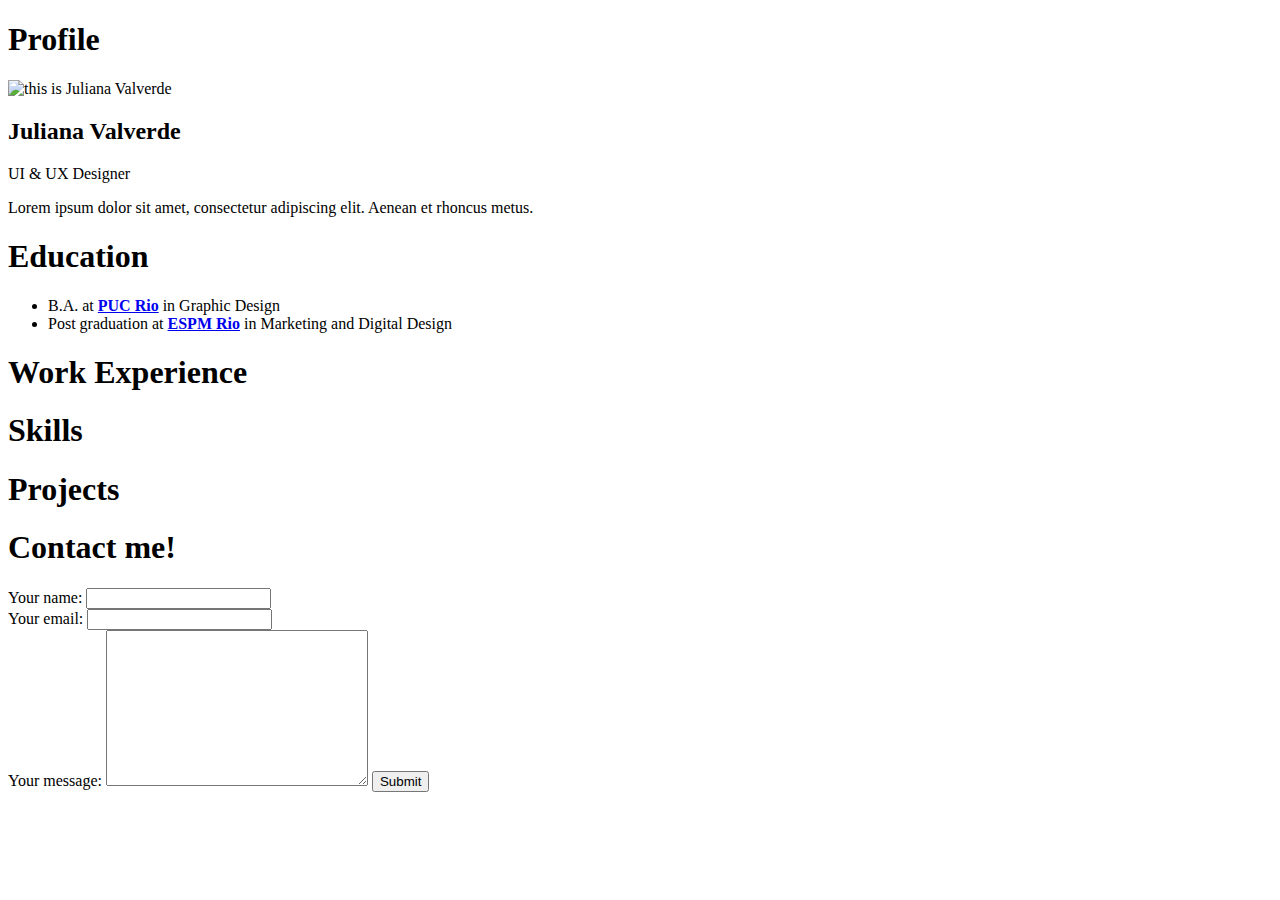
==== index.html @ 371a3656 "first files of personal website" ====
<!DOCTYPE html>
<html lang="en" dir="ltr">

<head>
  <meta charset="utf-8">
  <title>✨Juliana Valverde✨</title>
</head>

<body>
  <div>
    <h1>Profile</h1>
    <img src="images/circle-cropped.png" alt="this is Juliana Valverde" style="width:10%;">
    <h2>Juliana Valverde</h2>
    <p>UI & UX Designer</p>
    <p>Lorem ipsum dolor sit amet, consectetur adipiscing elit. Aenean et rhoncus metus.</p>
  </div>

  <div>
    <h1>Education</h1>
    <ul>
      <li>
        B.A. at
        <a href="http://www.puc-rio.br/english/"><strong>PUC Rio</strong></a>
        in Graphic Design
      </li>
      <li>
        Post graduation at
        <a href="https://www.espm.br/"><strong>ESPM Rio</strong></a>
        in Marketing and Digital Design
      </li>
    </ul>
  </div>

  <div>
    <h1>Work Experience</h1>
  </div>

  <div>
    <h1>Skills</h1>
  </div>

  <div>
    <h1>Projects</h1>
  </div>

  <div>
    <h1>Contact me!</h1>
    <form action="mailto:valverde.juliana@gmail.com" method="post" enctype="text/plain">
      <label for="text">Your name:</label>
      <input type="text" name="yourName"><br>
      <label for="text">Your email:</label>
      <input type="email" name="yourEmail"><br>
      <label for="text">Your message:</label>
      <textarea name="yourMessage" rows="10" cols="30"></textarea>
      <input type="submit" name="" id="">
    </form>
  </div>


</body>

</html>
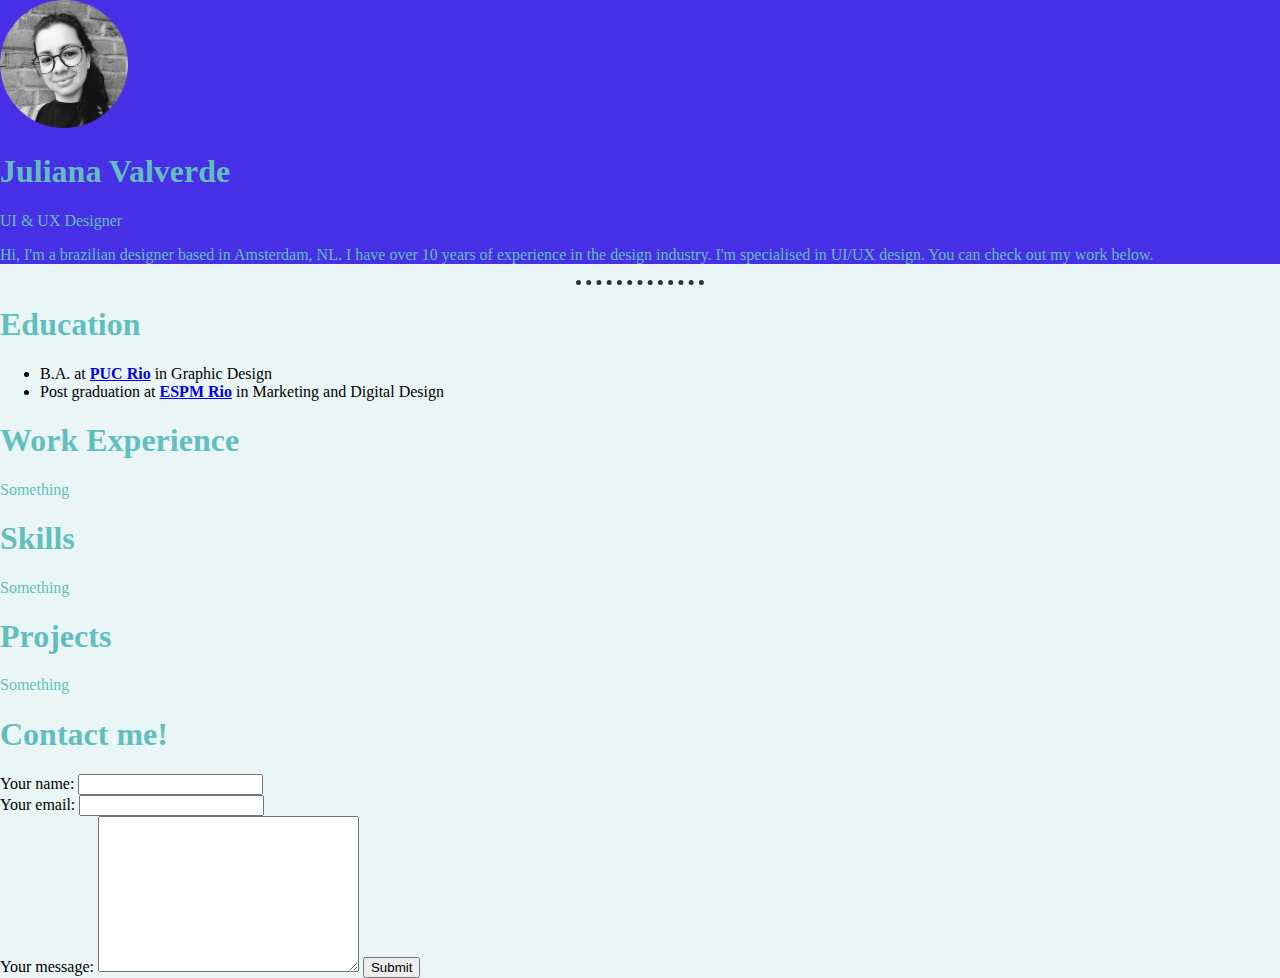
==== commit 23b19729: "adding CSS" ====
--- a/index.html
+++ b/index.html
@@ -4,16 +4,18 @@
 <head>
   <meta charset="utf-8">
   <title>✨Juliana Valverde✨</title>
+  <link rel="stylesheet" href="css/styles.css">
 </head>
 
 <body>
-  <div>
-    <h1>Profile</h1>
+  <section>
     <img src="images/circle-cropped.png" alt="this is Juliana Valverde" style="width:10%;">
-    <h2>Juliana Valverde</h2>
+    <h1>Juliana Valverde</h1>
     <p>UI & UX Designer</p>
-    <p>Lorem ipsum dolor sit amet, consectetur adipiscing elit. Aenean et rhoncus metus.</p>
-  </div>
+    <p>Hi, I'm a brazilian designer based in Amsterdam, NL. I have over 10 years of experience in the design industry. I'm specialised in UI/UX design. You can check out my work below.</p>
+  </section>
+
+  <hr>
 
   <div>
     <h1>Education</h1>
@@ -33,14 +35,17 @@
 
   <div>
     <h1>Work Experience</h1>
+    <p>Something</p>
   </div>
 
   <div>
     <h1>Skills</h1>
+    <p>Something</p>
   </div>
 
   <div>
     <h1>Projects</h1>
+    <p>Something</p>
   </div>
 
   <div>
--- a/css/styles.css
+++ b/css/styles.css
@@ -0,0 +1,20 @@
+body {
+  background-color: #EAF6F6;
+  margin:0;
+}
+
+hr {
+  border-color: #333;
+  border-style: none none dotted none;
+  border-width: 5px;
+  width: 10%;
+}
+
+h1,p {
+  color: #63BFBF;
+}
+
+section {
+  background-color: #4830e6;
+  display: block;
+}
